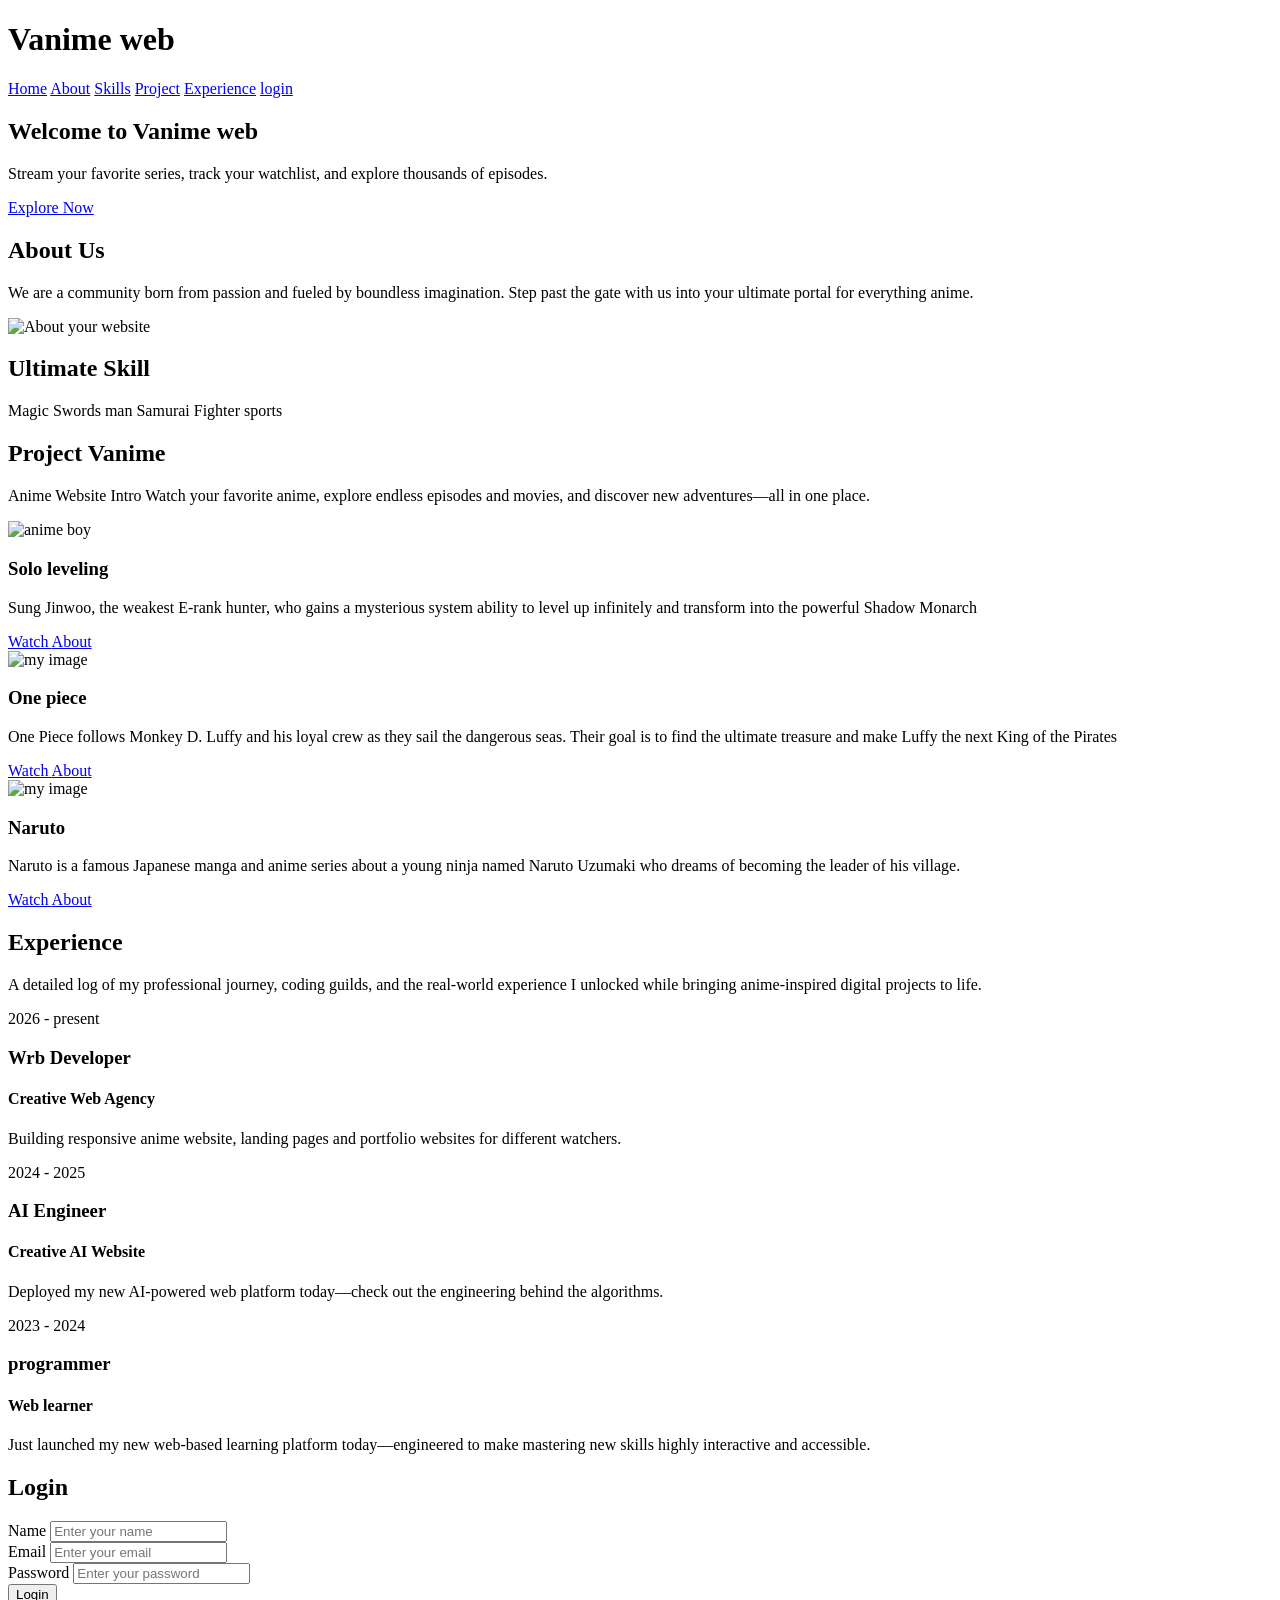
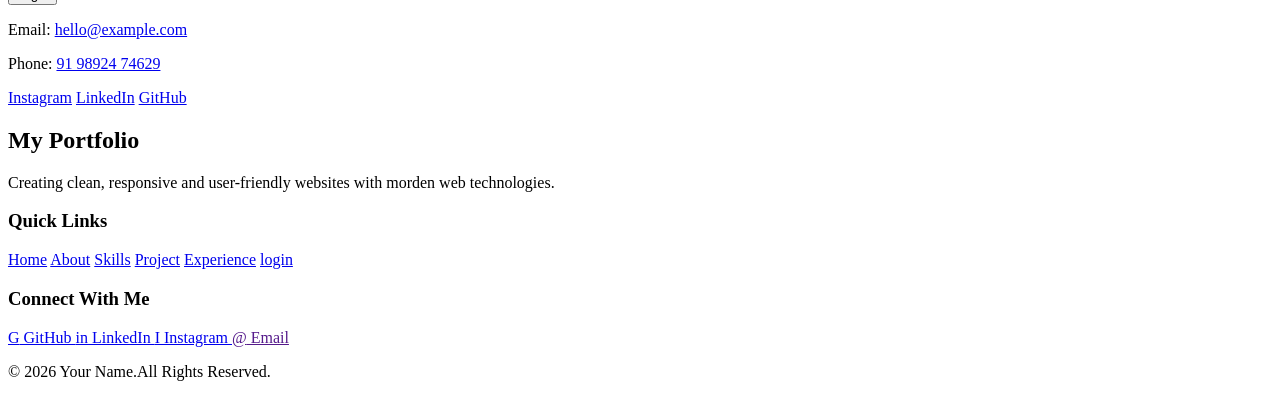
==== index.html @ 1898d08e "Rename raghu.html to index.html" ====
<!Doctype html>
<html>
<head>
<meta name="viewport" content="width=device-width, initial-scale=1.0">
<title>Vanime web</title>

<link rel="stylesheet" href="C:\Users\ADMIN\Documents\raghu\style.css">

</head>
<body>

<header>
<h1>Vanime web</h1>
<nav>
<a href="#">Home</a>
<a href="#">About</a>
<a href="#">Skills</a>
<a href="#">Project</a>
<a href="#">Experience</a>
<a href="#">login</a>
</nav>
</header>

<section class="hero">
<h1>Welcome to Vanime web</h1>

<p>
Stream your favorite series, track your watchlist, and explore thousands of episodes.
</p>
<a href="#projects" class="hero-button">
Explore Now</a>
</section>

<section class="about" id="about">

<h2>About Us</h2>

<p>
 We are a community born from passion and fueled by boundless imagination. Step past the gate with us into your ultimate portal for everything anime.
</p>

<img src="https://encrypted-tbn0.gstatic.com/images?q=tbn:ANd9GcTKl3lzo3Ff-24XAlaWeZLA_pshHkf7wEvlgwljsV0RV8U3udOUE-BFJ_dB&s=10" alt="About your website" >

</section>

<section class="skills" id="skills">
<h2>Ultimate Skill</h2>

<div class="skill-container">
<span>Magic</span>
<span>Swords man</span>
<span>Samurai</span>
<span>Fighter</span>
<span>sports</span>
</div>


</section>


<main>
<section class="projects" id="projects">

<div class="section-heading">
<h2>Project Vanime</h2>

<p>
Anime Website Intro

Watch your favorite anime, explore endless episodes and movies, and discover new adventures—all in one place.
</p>

</div>


<div class="project-container">

<div class="project-card" tabindex="0">
<img src="https://img.magnific.com/free-photo/anime-night-sky-illustration_23-2151684326.jpg" alt="anime boy" width="300">

<div class="project-overlay">
<h3>Solo leveling</h3>
<p>
Sung Jinwoo, the weakest E-rank hunter, who gains a mysterious system ability to level up infinitely and transform into the powerful Shadow Monarch
</p>

<div class="project-buttons">
<a href="#" class="live-button">
Watch
<a/>
<a href="#" class="source-button">
About
</a>
</div>
</div>
</div>


<div class="project-card" tabindex="0">
<img src="https://cdn.pixabay.com/photo/2024/05/26/15/27/anime-8788959_640.jpg" alt="my image" width="300">

<div class="project-overlay">
<h3>One piece</h3>
<p>
One Piece follows Monkey D. Luffy and his loyal crew as they sail the dangerous seas. Their goal is to find the ultimate treasure and make Luffy the next King of the Pirates
</p>

<div class="project-buttons">
<a href="#" class="live-button">
Watch
<a/>
<a href="#" class="source-button">
About
</a>
</div>
</div>
</div>


<div class="project-card" tabindex="0">

<img src="https://static.vecteezy.com/system/resources/thumbnails/057/289/111/small/smiling-anime-girl-amidst-cherry-blossoms-in-warm-golden-sunlight-free-photo.jpg" alt="my image" width="300">

<div class="project-overlay">
<h3>Naruto</h3>
<p>
Naruto is a famous Japanese manga and anime series about a young ninja named Naruto Uzumaki who dreams of becoming the leader of his village.
</p>

<div class="project-buttons">
<a href="#" class="live-button">
Watch
<a/>
<a href="#" class="source-button">
About
</a>
</div>
</div>
</div>
</div>
</section>


<section class="experience" id="experience">

<div class="section-heading">
<h2>Experience</h2>

<p> 
  A detailed log of my professional journey, coding guilds, 
  and the real-world experience I unlocked while bringing 
  anime-inspired digital projects to life.
</p>
</div>

<div class="timeline">

<div class="timeline-card">
<span class="duration">2026 - present</span>

<h3>Wrb Developer</h3>
<h4>Creative Web Agency</h4>
<p>
Building responsive anime website, landing pages and portfolio websites for different watchers.
</p>

</div>
</div>



<div class="timeline">

<div class="timeline-card">
<span class="duration">2024 - 2025</span>

<h3>AI Engineer</h3>
<h4>Creative AI Website </h4>
<p>
Deployed my new AI-powered web platform today—check out the engineering behind the algorithms.
</p>

</div>
</div>



<div class="timeline">

<div class="timeline-card">
<span class="duration">2023 - 2024</span>

<h3>programmer</h3>
<h4>Web learner</h4>
<p>
Just launched my new web-based learning platform today—engineered to make mastering new skills highly interactive and accessible.
</p>

</div>
</div>
 </section>

<section class="contact" id="contact">
<div class="section-heading">
<h2>Login</h2>

</div>

<form class="contact-form">

<div class="form-group">
<label for="name">Name</label>

<input
type="text"
id="name"
name="name"
placeholder="Enter your name"
required
>
</div>

<div class="form-group">
<label for="email">Email</label>

<input
type="email"
id="email"
name="email"
placeholder="Enter your email"
required
>
</div>


<div class="form-group">
<label for="subject">Password</label>

<input
type="text"
id="subject"
name="subject"
placeholder="Enter your password"
required
>
</div>

<button type="submit" class="contact-button">
Login
</button>

</form>
<div class="contact-info">
<p>Email: <a href="mailto:hello@example.com">hello@example.com</a></p>
<p>Phone: <a href="tel:+919892474629">91 98924 74629</a></p>

<div class="social-links">
<a href="#" target="_blank">Instagram</a>
<a href="#" target="_blank">LinkedIn</a>
<a href="#" target="_blank">GitHub</a>


</div>
</div>
</section>

<footer  class="footer">

<div class="footer-container">

<div class="footer-column footer-brand">
<h2>My Portfolio</h2>
<p>
Creating clean, responsive and user-friendly websites with morden web technologies.
</p>
</div>

<div class="footer-column">
<h3>Quick Links</h3>

<div class="footer-links">

<a href="#home">Home</a>
<a href="#about">About</a>
<a href="#skills">Skills</a>
<a href="#project">Project</a>
<a href="#experience">Experience</a>
<a href="#login">login</a>
</div>
</div>

<div class="footer-column">
<h3>Connect With Me</h3>

<div class="footer-social-links">

<a href="https://github.com/" target="_blank">
<span class="social-icon">G</span>
GitHub
</a>

<a href="https://www.Linkedin.com/" target="_blank">
<span class="social-icon">in</span>
LinkedIn
</a>

<a href="https://www.Instagram.com/" target="_blank">
<span class="social-icon">I</span>
Instagram
</a>

<a href=""mailto:hello@example.com">
<span class="social-icon">@</span>
Email
</a>


</div>
</div>


<div class="footer-bottom">
<p>&copy 2026 Your Name.All Rights Reserved.</p>
</div>



</footer>
</main>
</body>
</html>
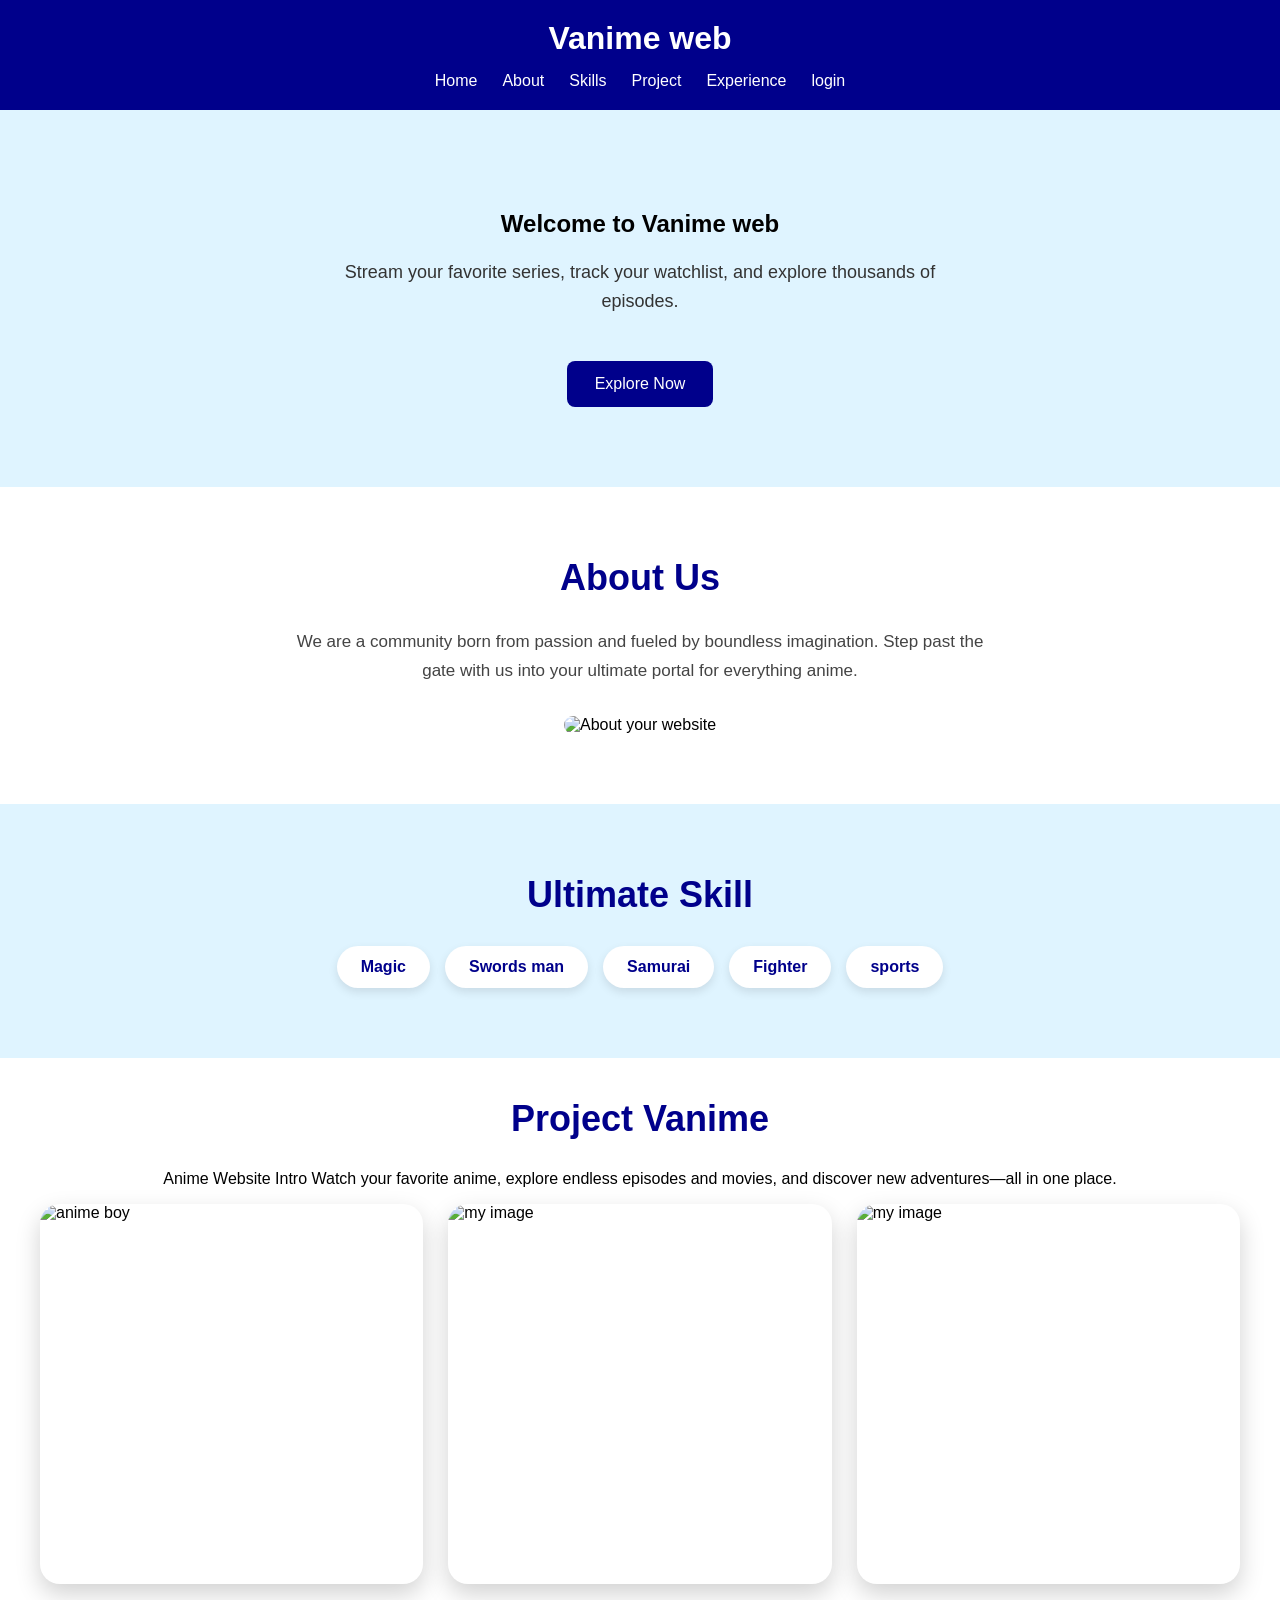
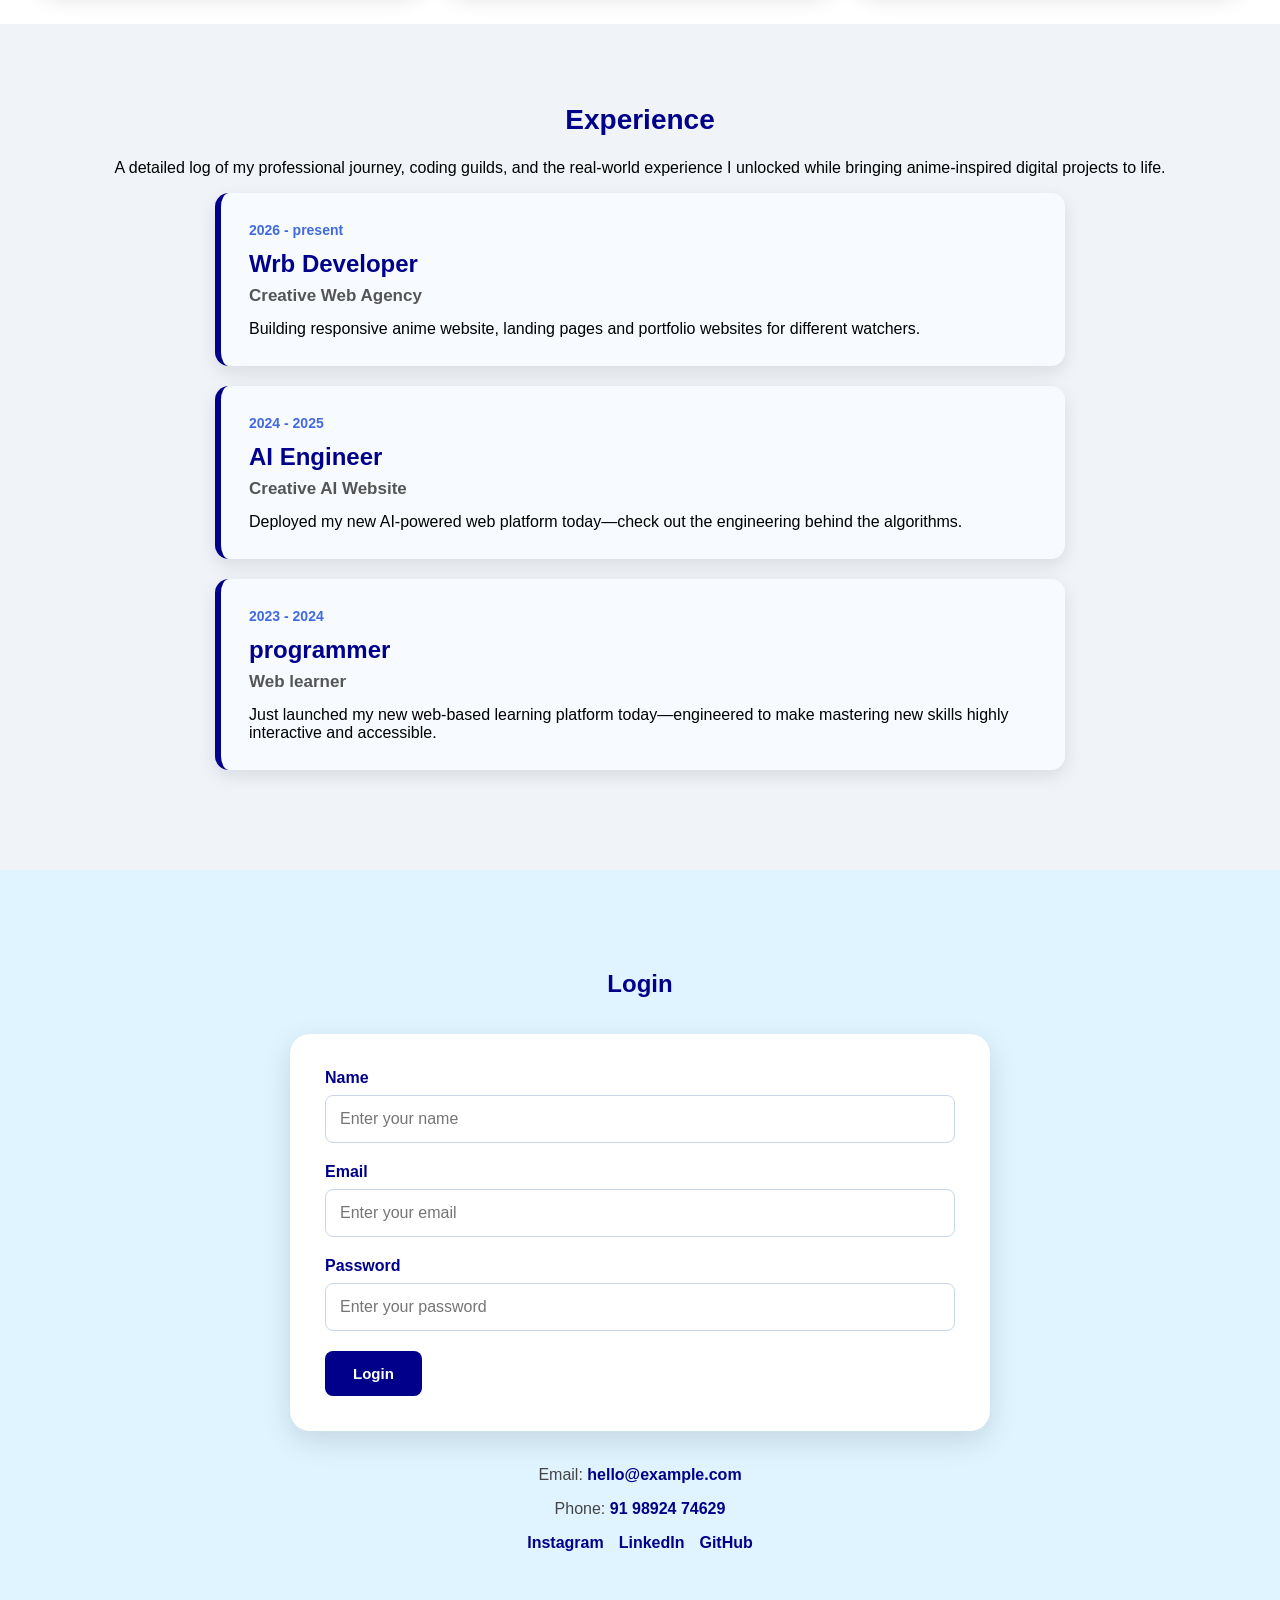
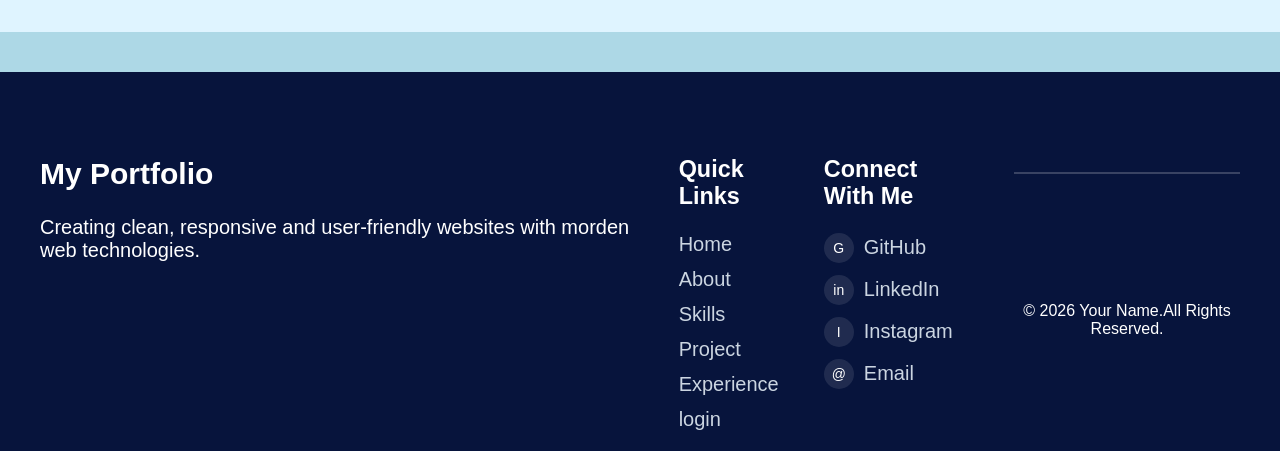
==== commit 49640ff0: "Fix stylesheet path and clean HTML structure Updated the stylesheet link to a relative path and clea" ====
--- a/index.html
+++ b/index.html
@@ -4,7 +4,7 @@
 <meta name="viewport" content="width=device-width, initial-scale=1.0">
 <title>Vanime web</title>
 
-<link rel="stylesheet" href="C:\Users\ADMIN\Documents\raghu\style.css">
+<link rel="stylesheet" href="style.css">
 
 </head>
 <body>
--- a/style.css
+++ b/style.css
@@ -0,0 +1,696 @@
+* {
+box-sizing: border-box;
+}
+body{
+background-color: lightblue;
+font-family: Arial, sans-serif;
+flex-direction: column;
+display: flex;
+align-item: center;
+
+min-height: 100vh;
+margin: 0;
+}
+
+header {
+background-color: darkblue;
+color: white;
+padding: 20px;
+text-align: center;
+box-shadow: 0 4px 10px rgba(0, 0, 0, 0.2);
+}
+     
+header h1 {
+margin: 0 0 15px;
+}
+
+nav {
+display: flex;
+justify-content: center;
+gap:25px;
+}
+
+nav a {
+color:white;
+text-decoration:none;
+}
+
+.hero {
+padding: 80px 20px;
+text-align: center;
+background-color: #dff4ff;
+
+animation-name: fadeIn;
+animation-duration: 1s;
+animation-timing-function: ease;
+animation-fill-mode: both;
+}
+.hero 1 {
+margin: 0;
+color: darkblue;
+font-size: 48;
+}
+
+.hero p {
+max-width: 600px;
+margin: 20px auto;
+color: #333;
+font-size: 18px;
+line-height: 1.6;
+}
+
+.hero-button {
+display: inline-block;
+margin-top: 25px;
+padding: 14px 28px;
+background-color: darkblue;
+color: white;
+text-decoration: none;
+border-radius: 8px;
+
+transition: 0.3 ease;
+}
+
+.hero-button:hover {
+background-color: royalblue;
+transform: scale(1.05);
+}
+  
+.about {
+padding: 70px 20px;
+text-align: center;
+background-color: white;
+
+animation-name: fadeIn;
+animation-duration: 1s;
+animation-timing-function: ease;
+animation-fill-mode: both;
+animation-delay: 0.3s;
+}
+
+.about h2 {
+margin-top: 0;
+color: darkblue;
+font-size: 36px;
+}
+
+.about p {
+max-width: 700px;
+margin: 0 auto 30px;
+color: #444;
+font-size: 17px;
+line-height: 1.7;
+}
+
+.about img {
+width: 100%;
+max-width: 600px;
+height: 350px;
+border-radius: 20px;
+object-fit: cover;
+}
+
+
+.skills {
+padding: 70px 20px;
+text-align: center;
+background-color: #dff4ff;
+
+}
+
+.skills h2 {
+margin-top: 0;
+color: darkblue;
+font-size: 36px;
+}
+
+.skill-container {
+display: flex;
+flex-wrap: wrap;
+justify-content: center;
+gap: 15px;
+max-width: 700px;
+margin: 30px auto 0;
+}
+
+.skill-container span {
+background-color: white;
+padding: 12px 24px;
+border-radius: 30px;
+font-weight: bold;
+color: darkblue;
+box-shadow: 0 4px 10px rgba(0, 0, 0, 0.1);
+transition: 0.3s ease;
+}
+
+.skill-container span:hover {
+background-color: darkblue;
+color: white;
+transform: scale(1.05);
+}
+
+.projects {
+padding: 40px 20px;
+background-color: white;
+}
+
+.projects p {
+text-align: center;
+color: black;
+
+}
+
+.projects h2 {
+margin-top: 0;
+text-align:center;
+color: darkblue;
+font-size: 36px;
+}
+
+
+.project-container {
+width: 100%;
+max-width: 1200px;
+margin: auto;
+display: grid;
+grid-template-columns: repeat(3, 1fr);
+gap: 25px;
+}
+
+.project-card {
+position: relative;
+height: 380px;
+border-radius: 20px;
+box-shadow: 0 10px 25px rgba(0, 0, 0, 0.18);
+overflow: hidden;
+cursor: pointer;
+}
+
+.project-card img {
+width: 100%;
+height: 100%;
+object-fit: cover;
+display: block;
+transition: 0.5s ease;
+}
+
+.project-overlay {
+position: absolute;
+inset:0;
+padding: 30px;
+
+display: flex;
+flex-direction: column;
+justify-content: flex-end;;
+
+color: white;
+background: rgba(7, 20, 60, 0.45);
+backdrop-filter: blur(12px);
+-webkit-backdrop-filter: blur(12px);
+
+transform: translateY(100%);
+transition: transform 0.5s ease;
+}
+
+.project-card:hover .project-overlay,
+.project-card:focus .project-overlay,
+.project-card:focus-within .project-overlay {
+
+transform: translateY(0);
+}
+
+.project-card:hover img,
+.project-card:focus img,
+.project-card:focus-within img  {
+
+transform: scale(1.08);
+}
+
+.project-overlay h3 {
+margin: 0 0 12px;
+font-size: 26px;
+}
+
+
+.project-overlay p {
+margin: 0;
+line-height: 1.6;
+color: #f1f1f1;
+}
+
+.project-buttons {
+display: flex;
+flex-wrap: wrap;
+gap: 12px;
+margin-top: 22px;
+}
+
+.project-buttons a {
+display: inline-block;
+padding: 11px 18px;
+border-radius: 8px;
+text-decoration: none;
+font-weight: bold;
+transition: 0.3s ease;
+}
+
+.live-button {
+background-color: white;
+color: darkblue;
+}
+
+.live-button:hover {
+background-color: #dff4ff;
+}
+
+.source-button {
+colour: white;
+border: 1px solid rgba(255, 255, 255, 0.8);
+background-color: rgba(255, 255, 255, 0.12);
+}
+
+.source-button:hover {
+background-color: white;
+color: darkblue;
+}
+
+.project-button a:hover {
+transform: translateY(-3px);
+}
+
+@media (max-width: 768px) {
+.project-container {
+grid-template-columns: 1fr;
+padding: 0 20px;
+}
+}
+
+.experience {
+padding: 80px 20px;
+background-color: #f0f4f8;
+}
+
+.experience h2 {
+margin-top: 0;
+color: darkblue;
+font-size: 28px;
+}
+
+.experience .section-heading {
+text-align: center;
+}
+
+
+.timeline {
+width: 100%;
+max-width: 850px;
+margin: auto;
+
+display: flex;
+flex-direction: column;
+gap: 25px;
+}
+
+.timeline-card {
+padding: 28px;
+background-color: #f7fbff;
+border-left: 6px solid darkblue;
+border-radius: 14px;
+box-shadow: 0 6px 18px rgba(0, 0, 0, 0.1);
+gap: 30px;
+margin-bottom: 20px;
+transition: 0.3s ease;
+}
+
+.timeline-card:hover {
+transform: translateY(-8px);
+box-shadow: 0 14px 30px rgba(0, 0, 0, 0.18);
+}
+
+.timeline-card .duration {
+
+display: inline-block;
+margin-bottom: 12px;
+color: royalblue;
+font-size: 14px;
+font-weight: bold;
+}
+
+
+.timeline-card h3 {
+margin: 0 0 8px;
+color: darkblue;
+font-size: 24px;
+}
+
+.timeline-card h4 {
+margin: 0 0 14px;
+color: #555;
+font-size: 17px;
+}
+
+.timeline-card p {
+margin: 0;
+color: $555;
+
+}
+
+.contact {
+padding: 80px 20px;
+background-color: #dff4ff;
+}
+
+.contact-form {
+width: 100%;
+max-width: 700px;
+margin: auto;
+padding: 35px;
+background-color: white;
+border-radius: 20px;
+box-shadow: 0 10px 30px rgba(0, 0, 0, 0.12);
+}
+
+
+.contact .section-heading {
+text-align: center;
+color: darkblue;
+margin-bottom: 36px;
+}
+
+
+.form-group {
+margin-bottom: 20px;
+}
+
+
+.form-group label {
+display: block;
+margin-bottom: 8px;
+color: darkblue;
+font-weight: bold;
+}
+
+.form-group input,
+.form-group textarea {
+width: 100%;
+padding: 14px;
+border: 1px solid #c8d6e5;
+border-radius: 8px;
+font-family: Arial, sans-serif;
+font-size: 16px;
+outline: none;
+transition: 0.3s ease;
+}
+
+.contact-button {
+background-color: darkblue;
+color: white;
+border: none;
+padding: 14px 28px;
+font-size: 15px;
+font-weight: bold;
+cursor: pointer;
+border-radius: 8px;
+transition: 0.3s ease;
+}
+
+.contact-button:hover {
+background-color: royalblue;
+transform: translateY(-2px);
+}
+
+.contact-info {
+text-align: center;
+margin-top: 35px;
+color: #444;
+}
+
+.contact-info a {
+color: darkblue;
+font-weight: bold;
+text-decoration: none;
+}
+
+.contact-info a:hover {
+text-decoration: underline;
+}
+
+.social-links {
+display: flex;
+justify-content: center;
+gap: 15px;
+margin-top: 15px;
+}
+
+.footer {
+margin-top: 40px;
+padding: 60px 20px 0;
+background-color: #07143c;
+color: white;
+display: flex;
+justify-content: space-between;
+width: 100%;
+}
+
+.footer-container {
+width: 100%;
+max-width: 1200px;
+margin: 0 auto;
+display: flex;
+flex-direction: row;
+justify-content: space-between;
+align-item: flex-start;
+gap: 40px;
+
+}
+
+.footer-column {
+margin: 0 0 20px;
+font-size: 20px;
+}
+
+.footer-links {
+display: flex;
+flex-direction: column;
+align-items: flex-start;
+gap: 12px;
+}
+
+.footer-links a {
+color: #cbd5e1;
+text-decoration: none;
+transition: 0.3s ease;
+}
+
+.footer-links a:hover {
+color: white;
+transform: translateY(5px);
+}
+
+.footer-social-links {
+display: flex;
+flex-direction: column;
+align-items: flex-start;
+gap: 12px;
+}
+
+.footer-social-links a {
+display: flex;
+align-items: center;
+gap: 10px;
+color: #cbd5e1;
+text-decoration:none;
+transition: 0.3s ease;
+}
+
+.social-icon {
+    display: inline-flex;
+    align-items: center;
+    justify-content: center;
+    width: 30px;
+    height: 30px;
+    background-color: rgba(255, 255, 255, 0.1);
+    border-radius: 50%;
+    font-size: 14px;
+    color: white;
+    transition: 0.3s ease;
+}
+
+.footer-social-links a:hover .social-icon {
+    background-color: white;
+    color: #07143c;
+
+}
+
+
+.footer-bottom {
+display: flex;
+justify-content: center;
+align-items: center;
+text-align: center !important;
+margin-top: 40px !important;
+padding-top: 15px !important;
+border-top: 2px solid rgba(255, 255, 255, 0.2) !important;
+clear: both !important;
+flex-direction: row;
+
+ }
+}
+
+@keyframes fadeIn {
+from {
+opacity: 0;
+transform: translateY(20);
+}
+to{
+opacity: 1;
+transform: translateY(0);
+}
+}
+
+/*------- mobile responsive -------*/
+
+@media (max-width: 768px) {
+
+/*------- header ----------*/
+
+.header {
+display: flex;
+flex-direction: column;
+align-items: center;
+text-align: center;
+}
+
+
+
+/*------ nav ------- */
+.nav {
+display: flex;
+flex-wrap: wrap;
+justify-content: center;
+gap: 10px;
+width: 100%;
+}
+
+.nav a {
+font-size: 14px;
+padding: 5px 8px;
+}
+
+/*------- hero ------ */
+
+.hero {
+padding: 40px 15px;
+}
+
+.hero h1 {
+font-size: 36px;
+}
+
+.hero p {
+font-size: 16px;
+width: 100%;
+}
+
+
+/*------- about ------- */
+
+
+.about {
+padding: 50px 20px;
+width: 100%;
+}
+
+.about h2 {
+font-size: 30px;
+}
+
+.about p {
+font-size: 16px;
+line-height:1.6;
+width: 100%;
+}
+
+.about img {
+width: 100%;
+height: auto;
+max-width: 350px;
+
+}
+
+/* ------ project ------ */
+
+.card-container {
+grid-template-columns: 1fr;
+gap: 20px;
+padding: 0 20px;
+width: 100%;
+}
+
+.project-card {
+width: 100%;
+} 
+
+.project-overlay h3 {
+font-size: 22px;
+}
+
+/*------- timeline ------- */
+
+.timeline-card {
+padding: 22px;
+width: 100%;
+}
+
+.timeline-card h3 {
+font-size: 21px;
+}
+
+.timeline-card h4 {
+font-size: 16px;
+}
+
+.timeline-card p {
+font-size: 15px;
+line-height: 1.6;
+}
+
+
+/*------ contact  ------ */
+
+
+.contact {
+padding: 50px 20px;
+width: 100%;
+}
+
+.contact-form {
+width: 100%;
+max-width: 100%;
+padding: 25px 20px;
+box-sizing: border-box;
+}
+
+.contact .section-heading {
+font-size: 28px;
+}
+
+
+/*------- social links  -------*/
+
+
+.social-links {
+gap: 15px;
+flex-wrap: wrap;
+justify-content: center;
+width: 100%;
+}
+
+
+/*------- footer -------  */
+
+  .footer-container {
+    flex-direction: column;
+    text-align: left;
+
+}
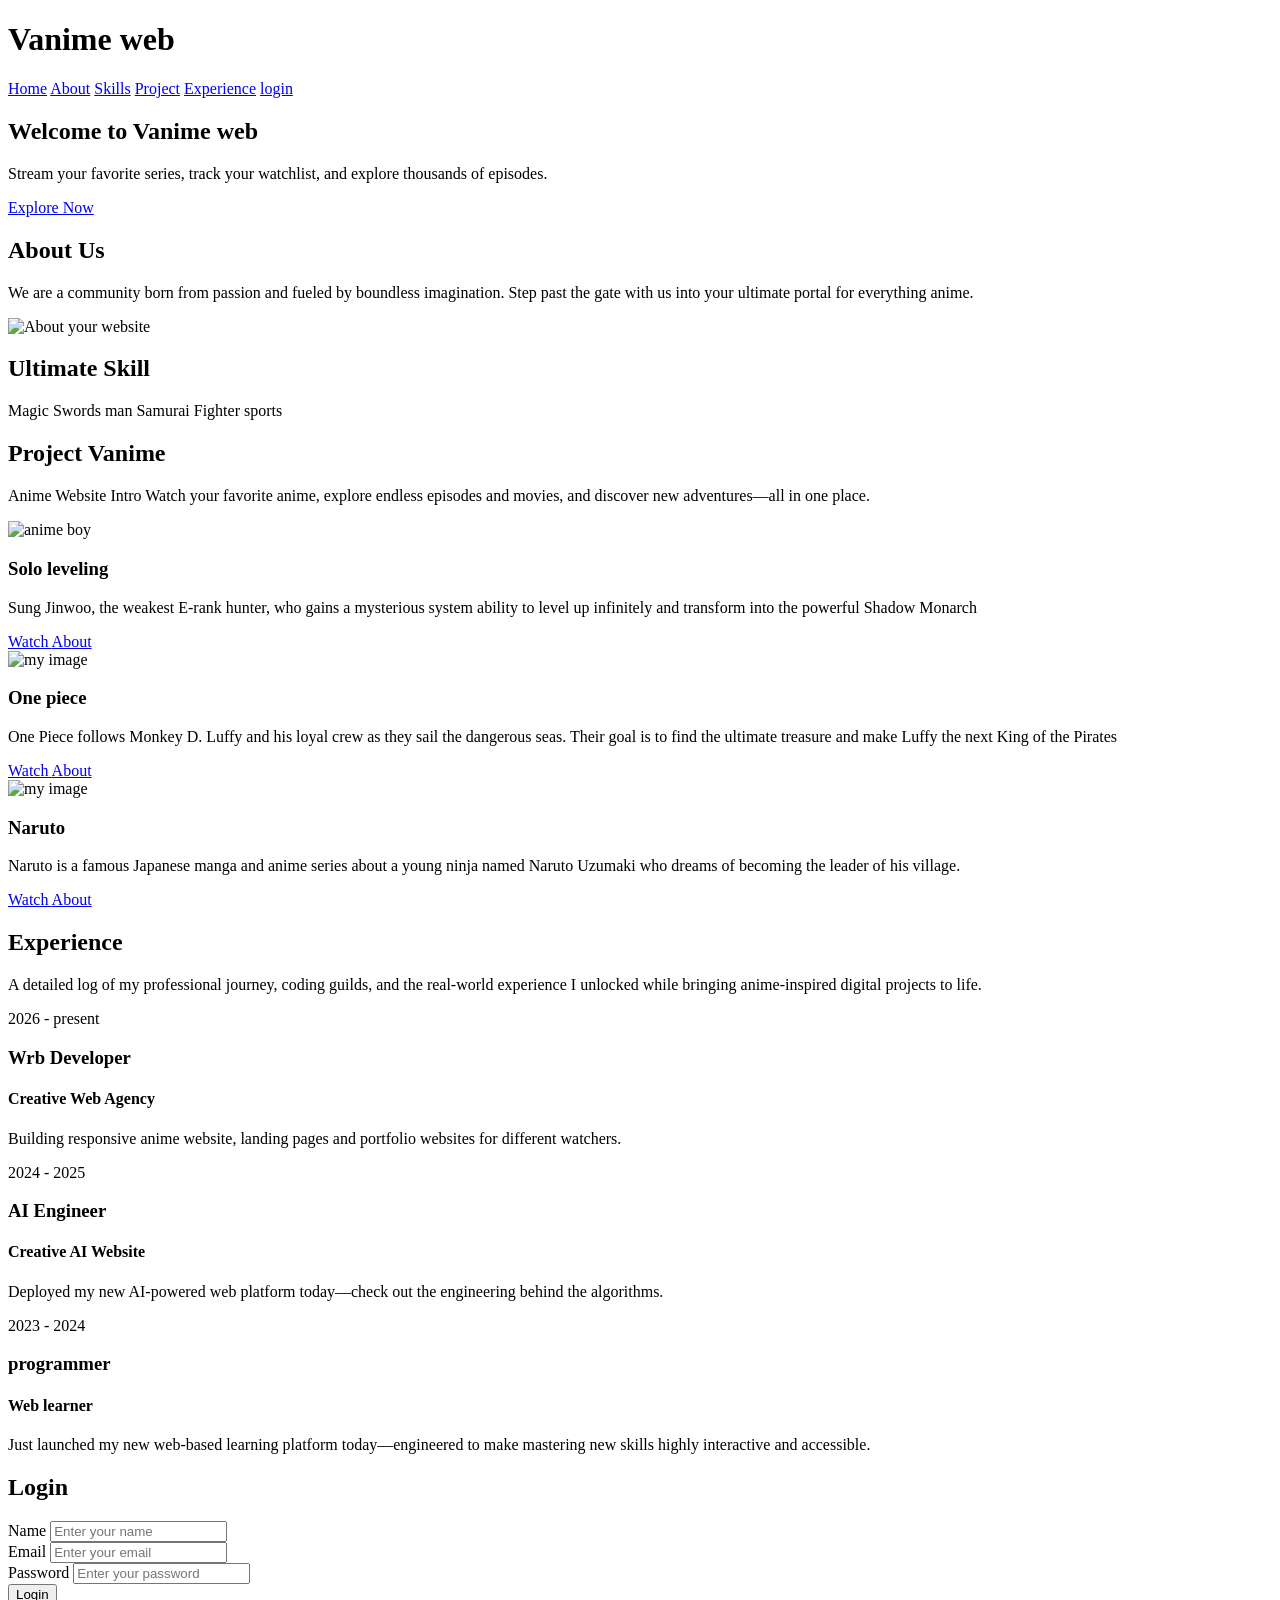
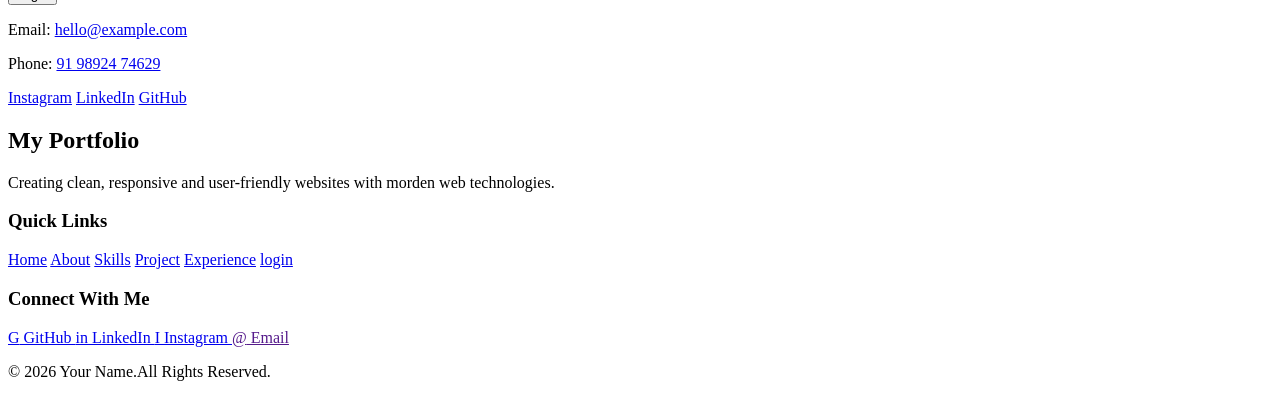
==== commit aca1565b: "Change stylesheet link to local path Updated the stylesheet link to point to a local file path." ====
--- a/index.html
+++ b/index.html
@@ -4,7 +4,7 @@
 <meta name="viewport" content="width=device-width, initial-scale=1.0">
 <title>Vanime web</title>
 
-<link rel="stylesheet" href="style.css">
+<link rel="stylesheet" href="C:\Users\ADMIN\Documents\style.css">
 
 </head>
 <body>
